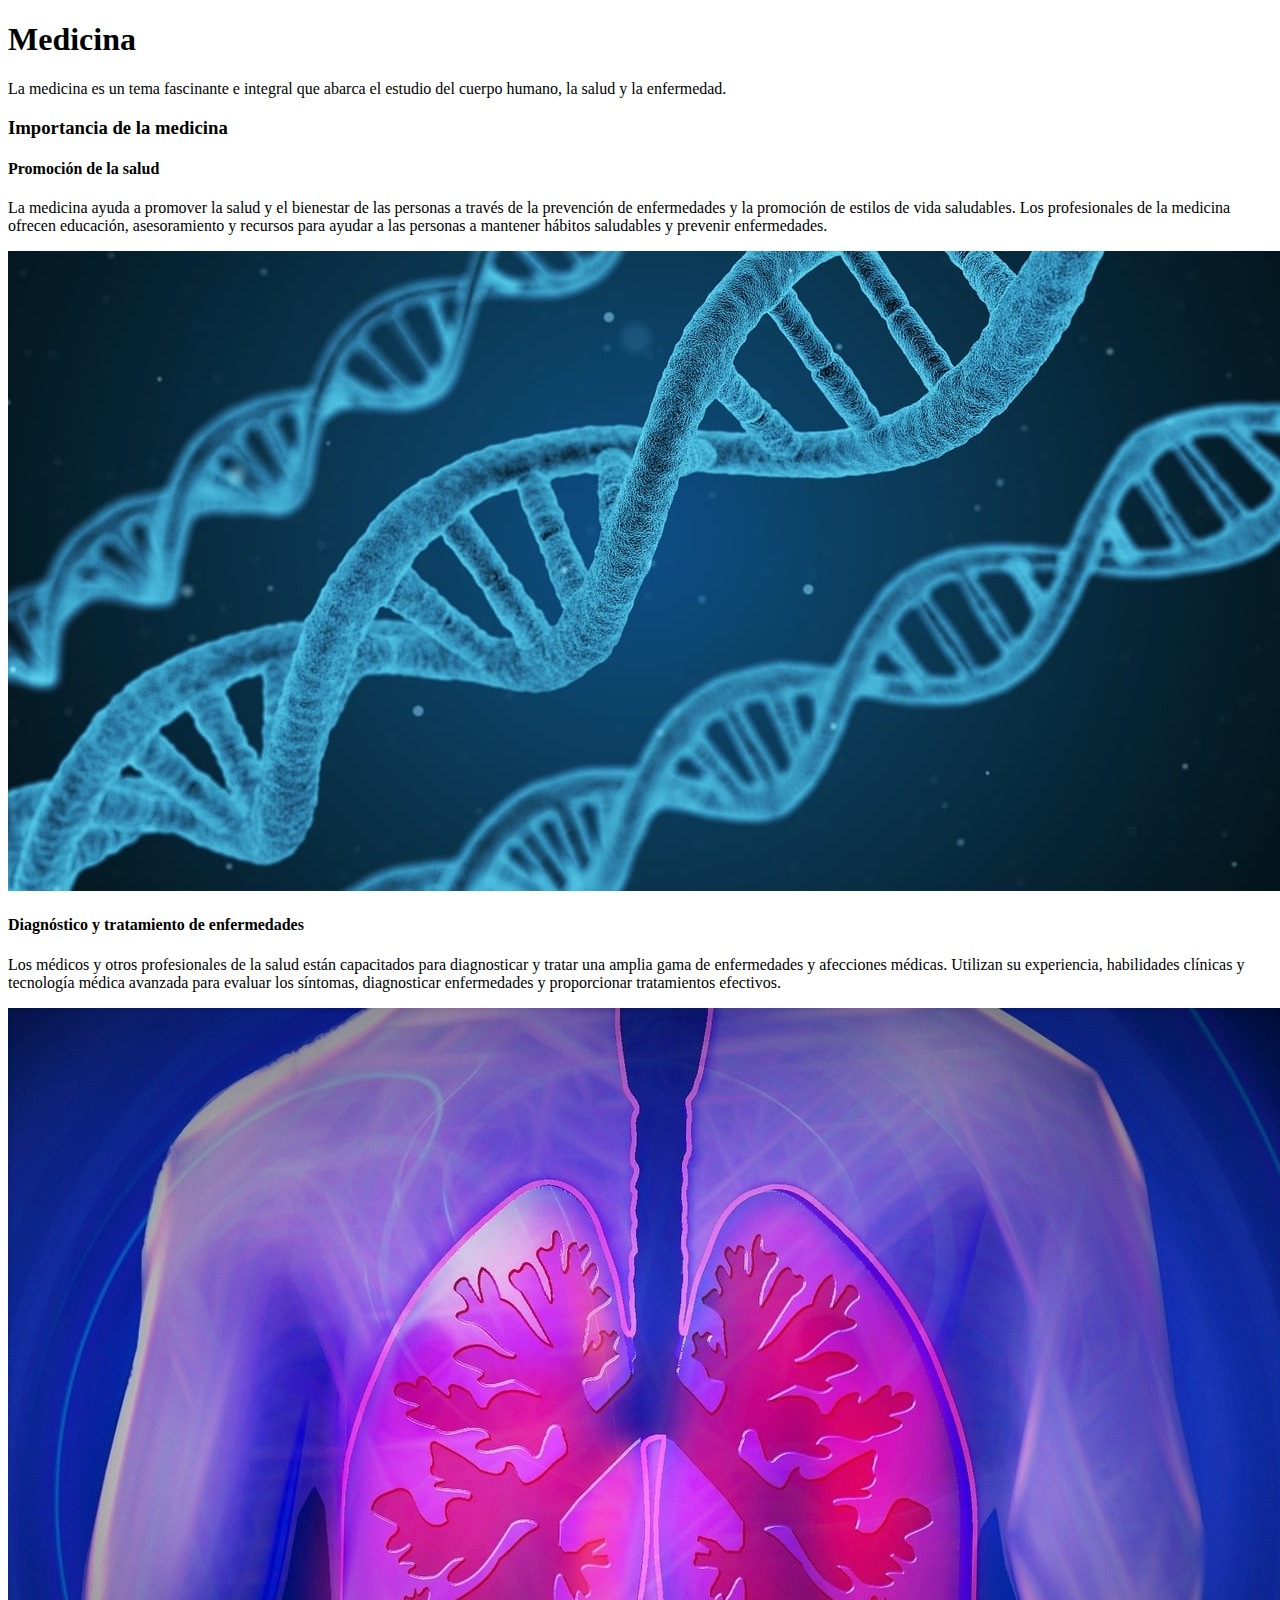
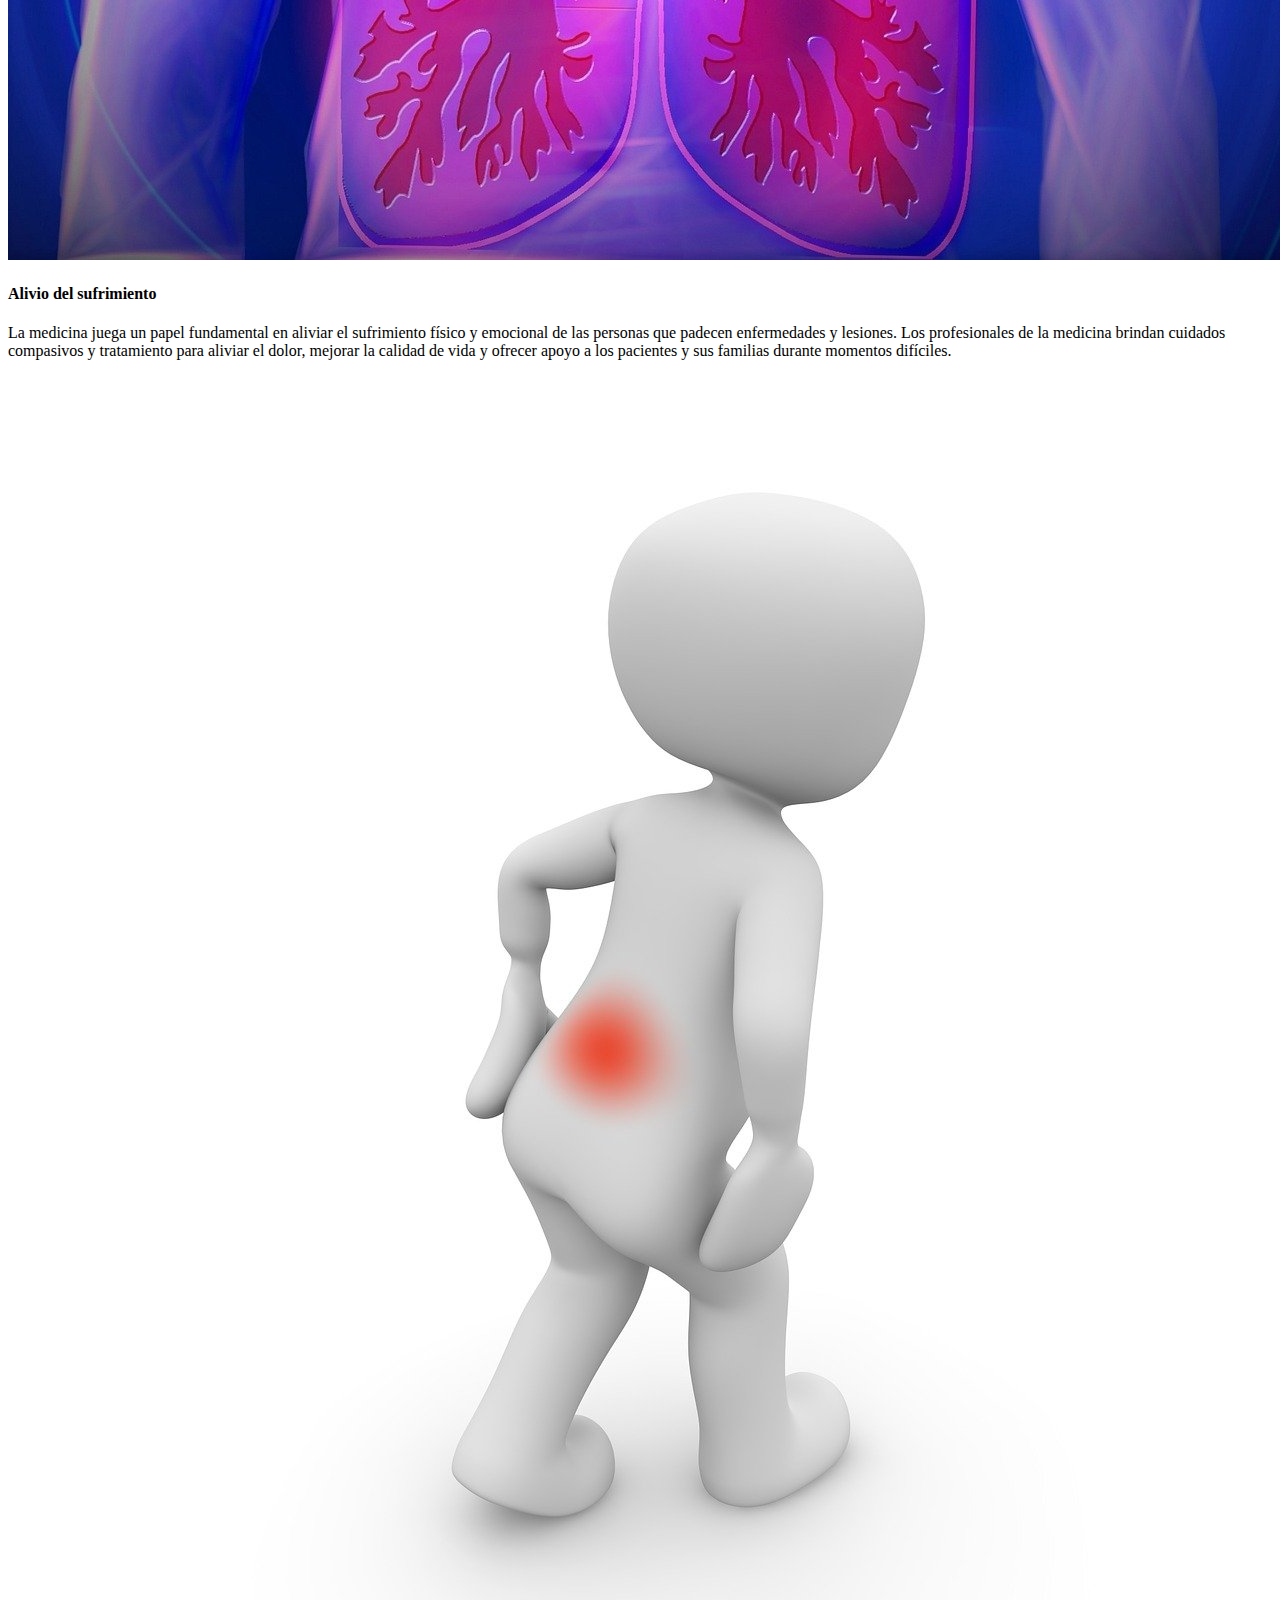
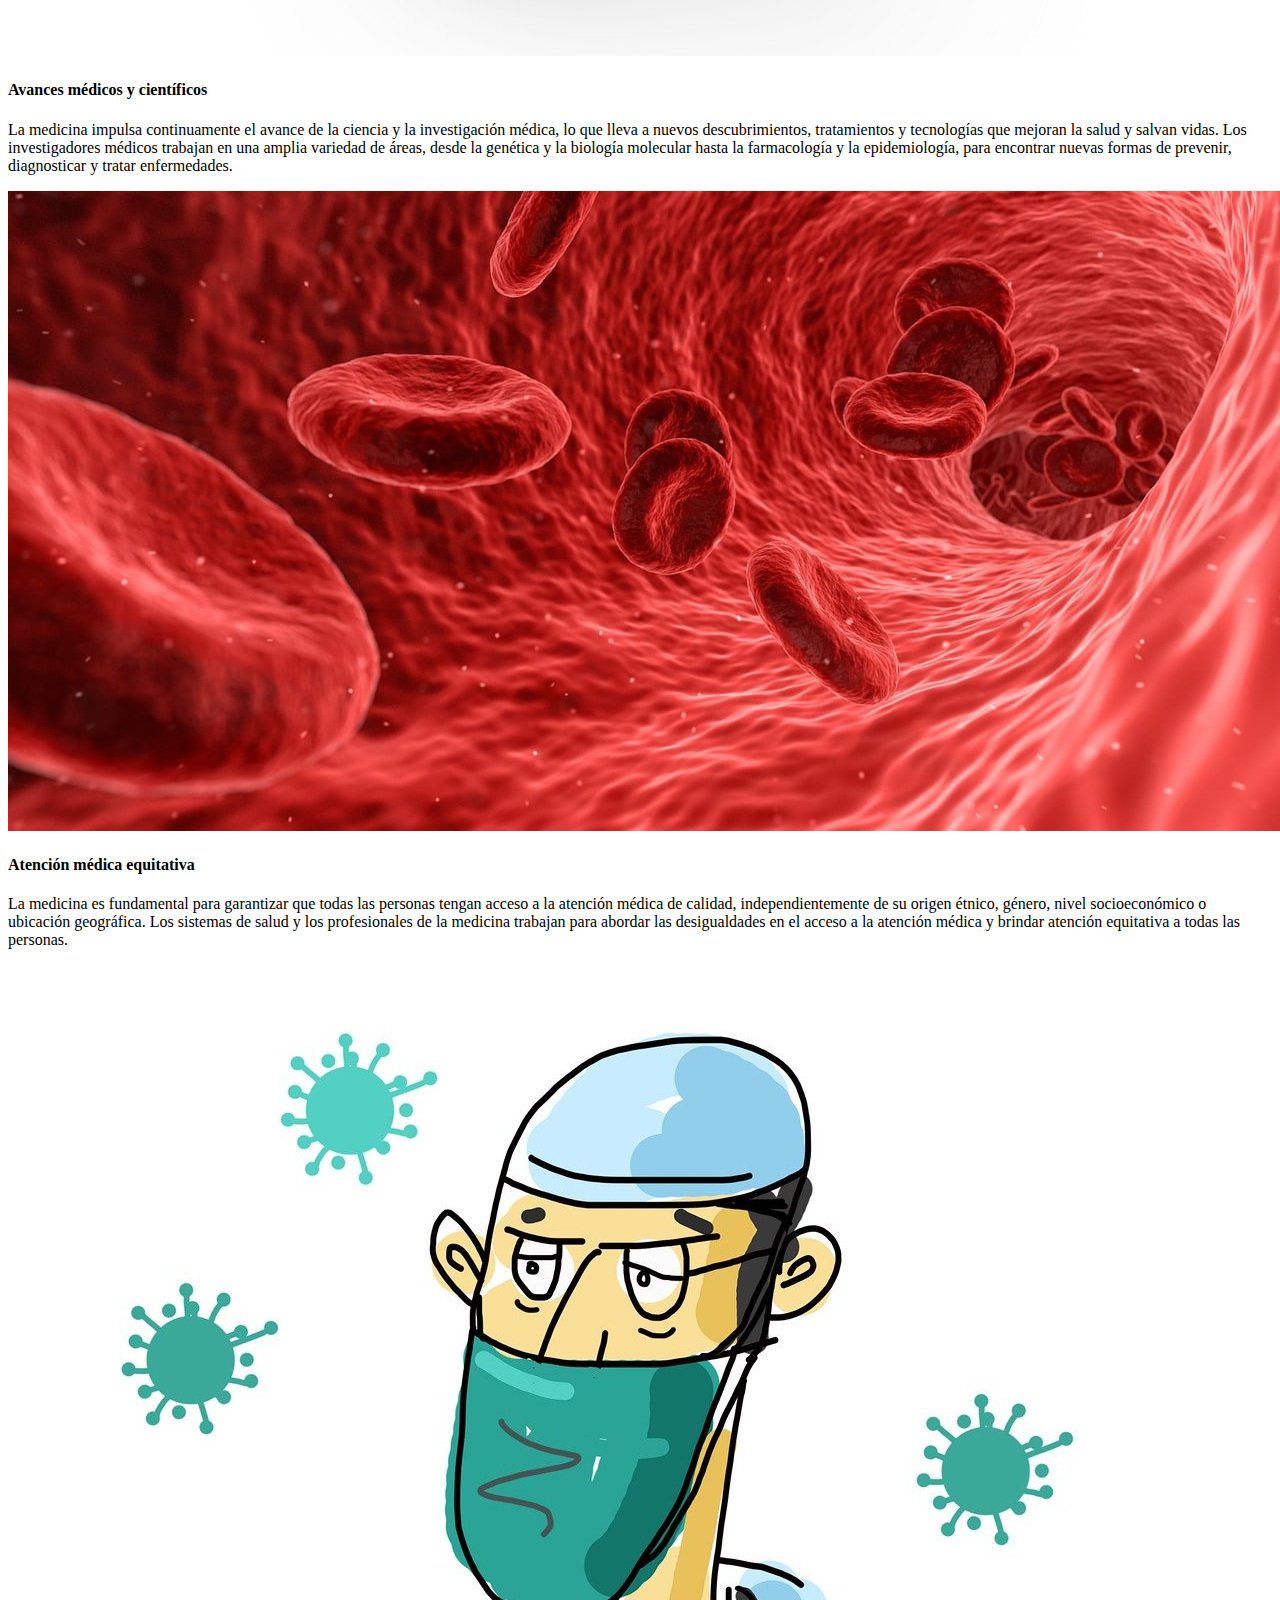
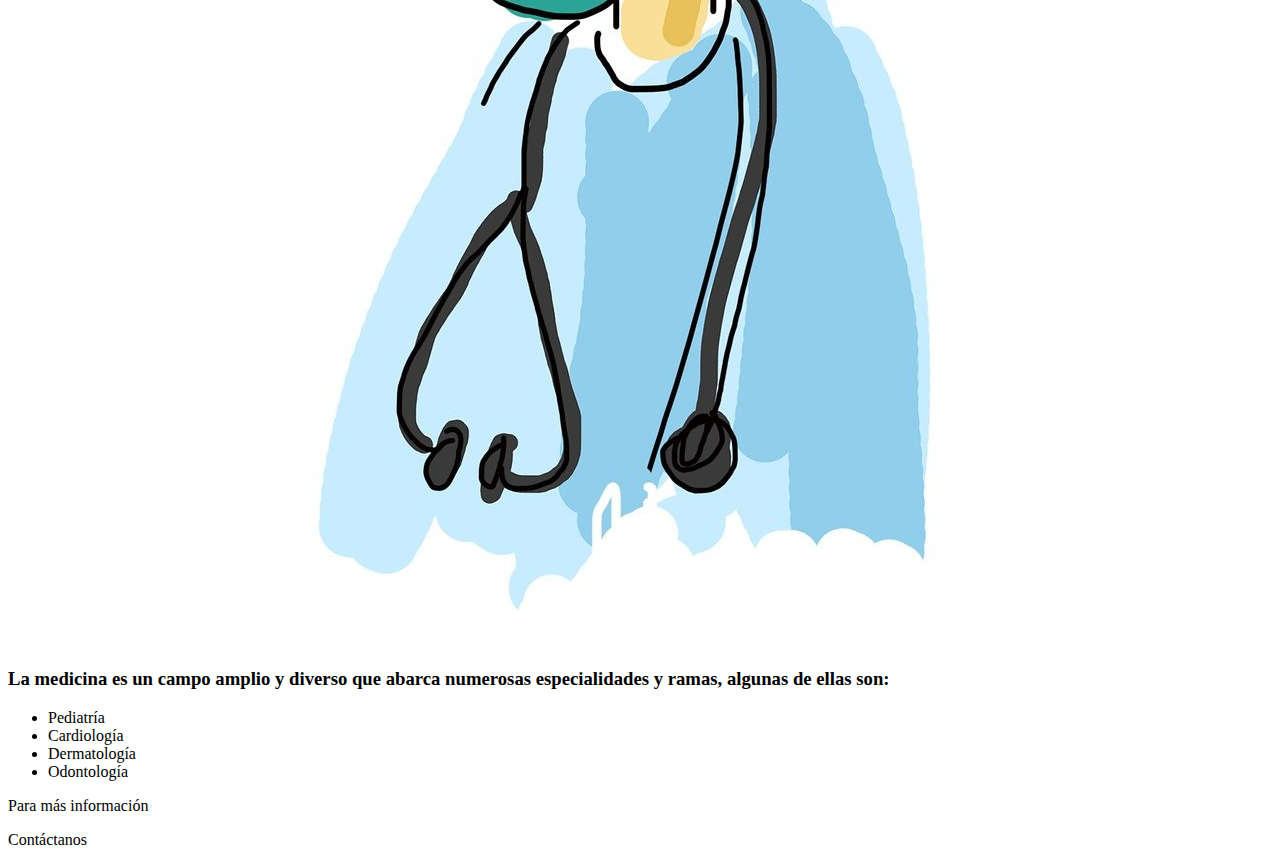
==== index.html @ 338a481c "agregado de informacion 1" ====
<!DOCTYPE html>
<html lang="es">
    <head>
        <link rel="stylesheet" type="text/css" href="./index.css"/>
        <title>Medicina</title>
    </head>
    <header>
        <h1>Medicina</h1>
        <p>La medicina es un tema fascinante e integral que abarca el estudio del cuerpo humano, la salud y la enfermedad. </p>
    </header>
    <body>
        <div>
            <h3>Importancia de la medicina</h3>
        </div>
        <div>
            <h4>Promoción de la salud</h4>
            <p>La medicina ayuda a promover la salud y el bienestar de las personas a través de la prevención de enfermedades y la promoción de
                estilos de vida saludables. Los profesionales de la medicina ofrecen educación, asesoramiento y recursos para ayudar a las 
                personas a mantener hábitos saludables y prevenir enfermedades.</p>
            <img src="./imagenes/imagen1.jpg" alt="imagen1">
        </div>  
        <div>
            <h4>Diagnóstico y tratamiento de enfermedades</h4>
            <p>Los médicos y otros profesionales de la salud están capacitados para diagnosticar y tratar una amplia gama de enfermedades y 
                afecciones médicas. Utilizan su experiencia, habilidades clínicas y tecnología médica avanzada para evaluar los síntomas, 
                diagnosticar enfermedades y proporcionar tratamientos efectivos.</p>
            <img src="./imagenes/imagen2.jpg" alt="imagen2">
        </div>
        <div>
            <h4>Alivio del sufrimiento</h4>
            <p>La medicina juega un papel fundamental en aliviar el sufrimiento físico y emocional de las personas que padecen enfermedades y 
                lesiones. Los profesionales de la medicina brindan cuidados compasivos y tratamiento para aliviar el dolor, mejorar la calidad 
                de vida y ofrecer apoyo a los pacientes y sus familias durante momentos difíciles.</p>
            <img src="./imagenes/imagen3.jpg" alt="imagen3">
        </div>
        <div>
            <h4>Avances médicos y científicos</h4>
            <p> La medicina impulsa continuamente el avance de la ciencia y la investigación médica, lo que lleva a nuevos descubrimientos, 
                tratamientos y tecnologías que mejoran la salud y salvan vidas. Los investigadores médicos trabajan en una amplia variedad de 
                áreas, desde la genética y la biología molecular hasta la farmacología y la epidemiología, para encontrar nuevas formas de 
                prevenir, diagnosticar y tratar enfermedades.</p>
            <img src="./imagenes/imagen4.jpg" alt="imagen4">
        </div>
        <div>
            <h4>Atención médica equitativa</h4>
            <p>La medicina es fundamental para garantizar que todas las personas tengan acceso a la atención médica de calidad, 
                independientemente de su origen étnico, género, nivel socioeconómico o ubicación geográfica. Los sistemas de salud y los 
                profesionales de la medicina trabajan para abordar las desigualdades en el acceso a la atención médica y brindar atención 
                equitativa a todas las personas.</p>
            <img src="./imagenes/imagen5.jpeg" alt="imagen5">
        </div>
        <div>
            <h3>La medicina es un campo amplio y diverso que abarca numerosas especialidades y ramas, algunas de ellas son:</h3>
            <ul>
                <li>Pediatría</li>
                <li>Cardiología</li>
                <li>Dermatología</li>
                <li>Odontología</li>
            </ul>
        </div>
    </body>
    <footer>
        <p>Para más información</p>
        <p>Contáctanos</p>
    </footer>
</html>
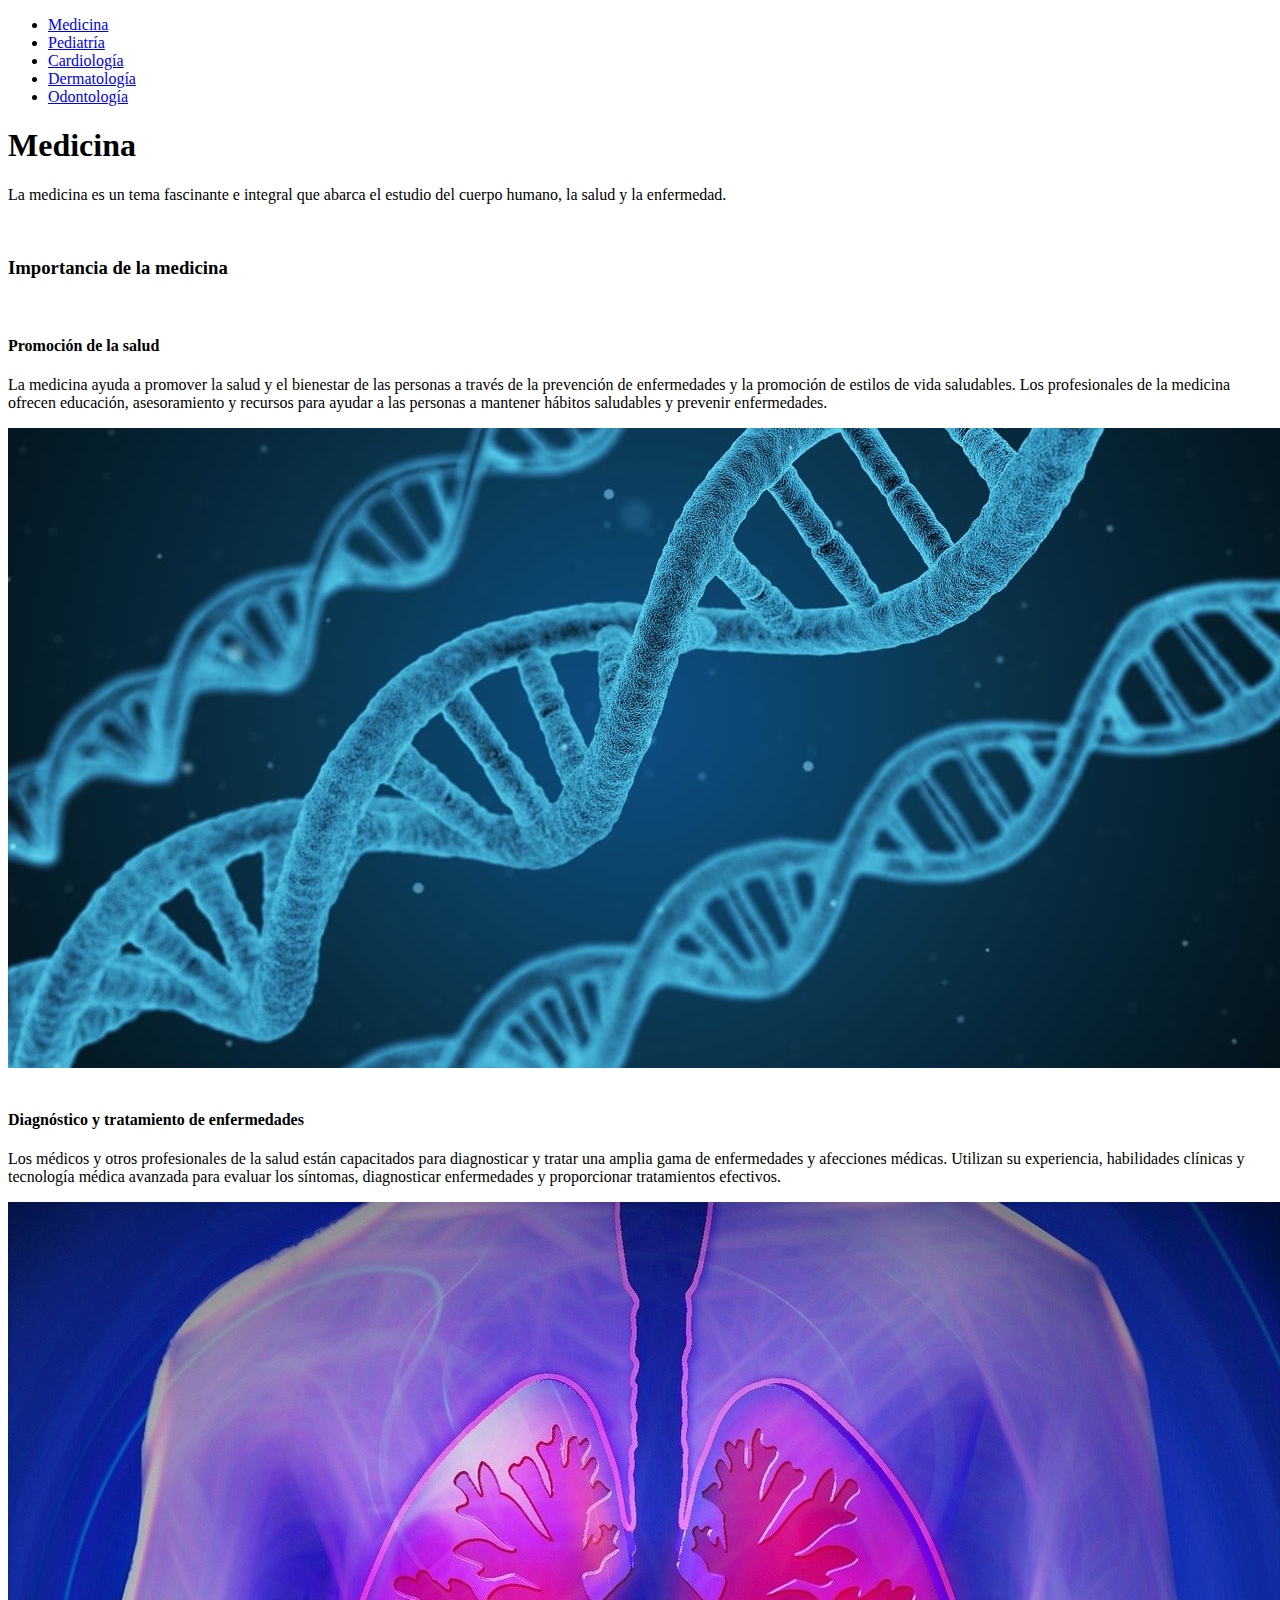
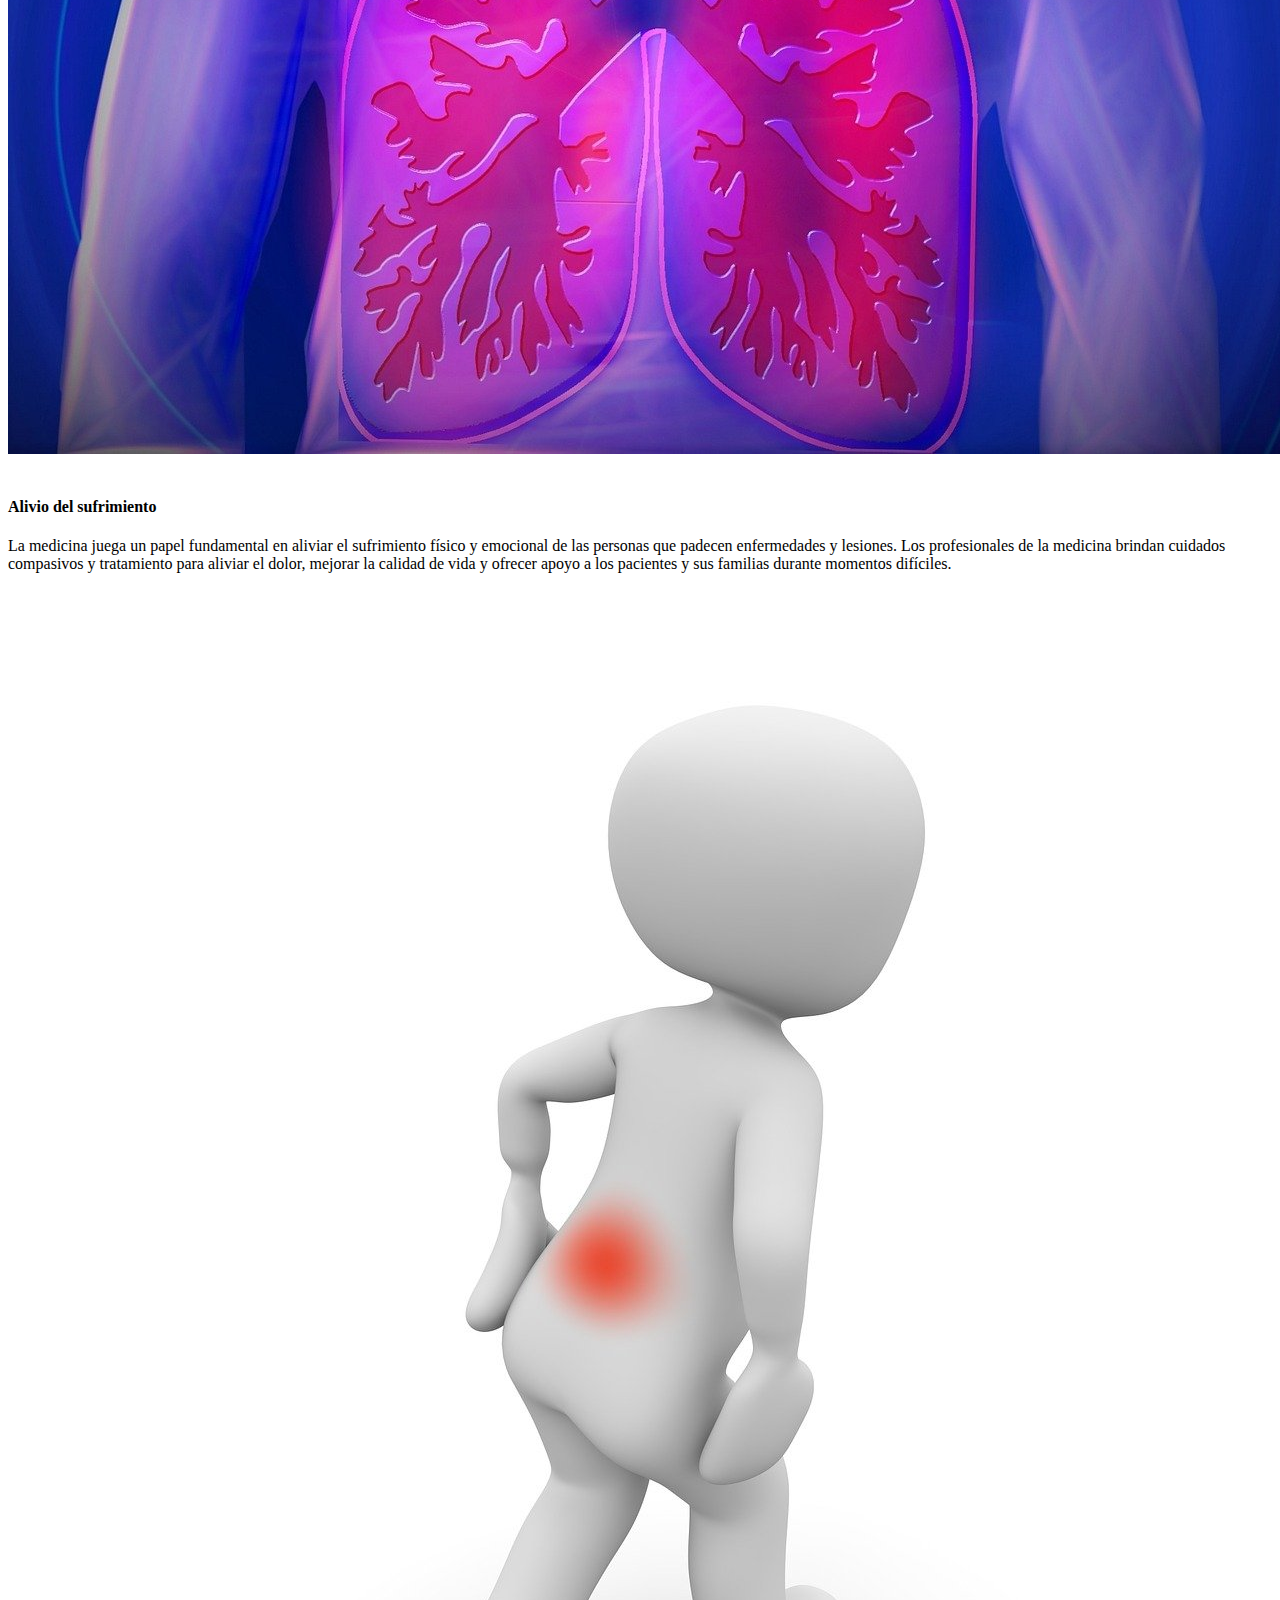
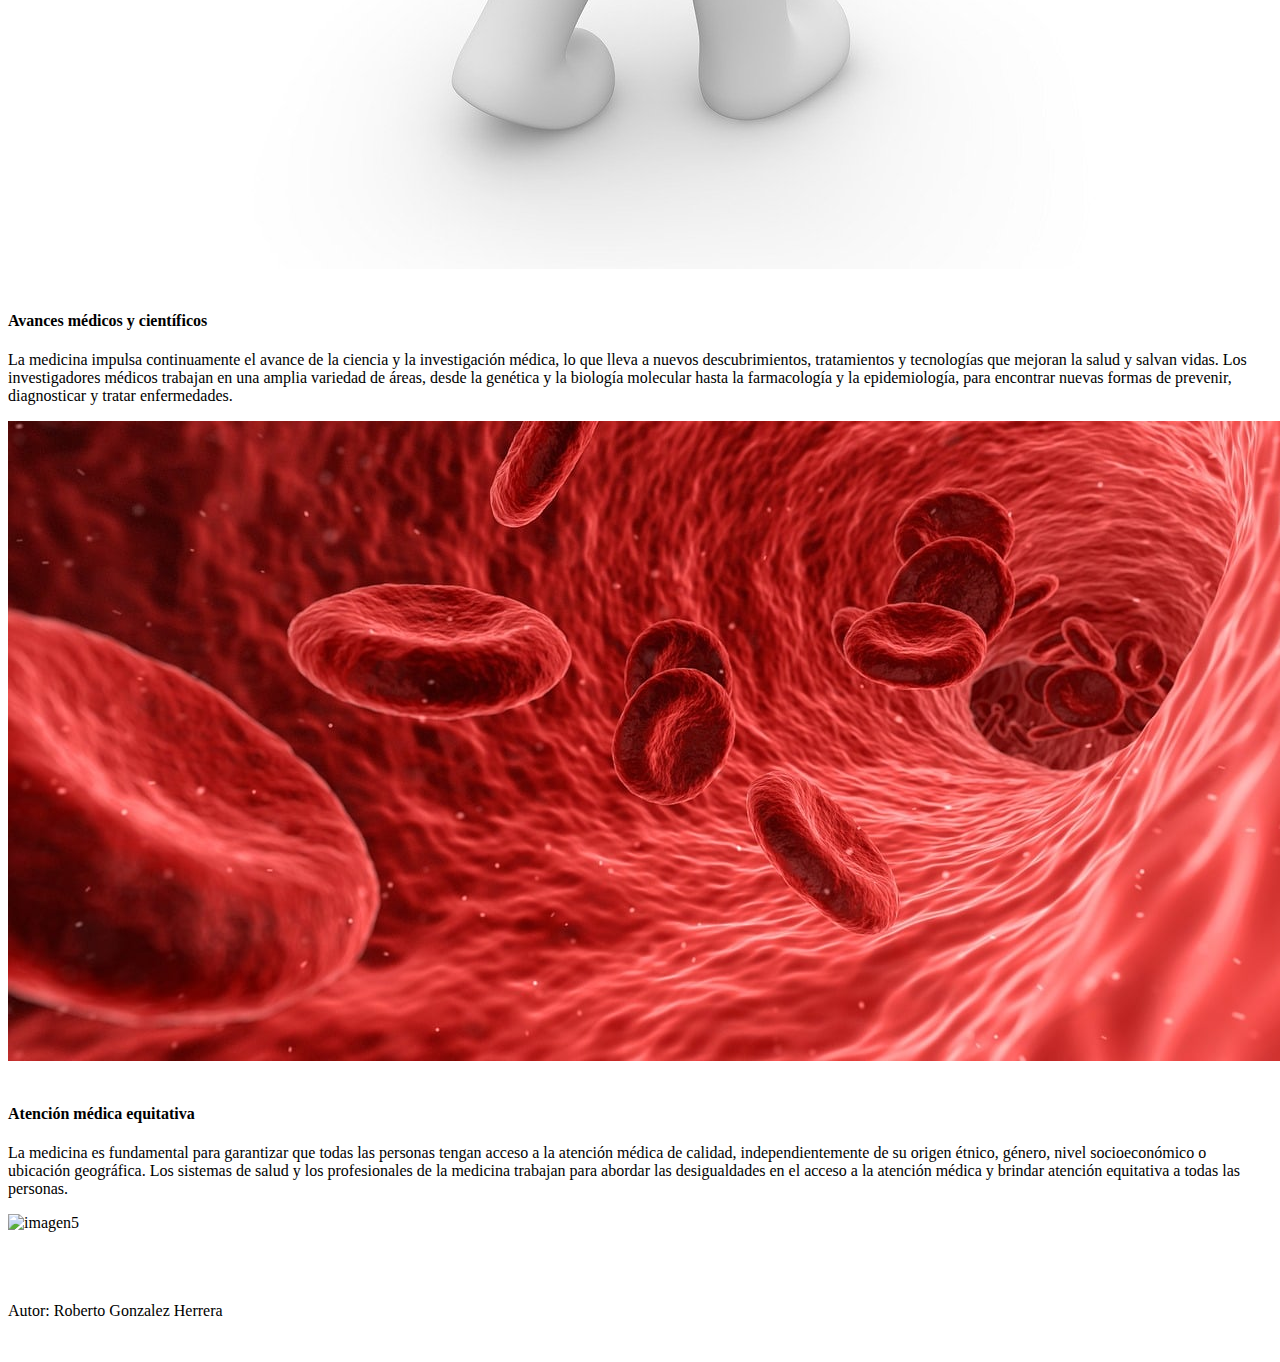
==== commit 67ae7cd7: "Relacion de imagenes" ====
--- a/index.html
+++ b/index.html
@@ -2,65 +2,77 @@
 <html lang="es">
     <head>
         <link rel="stylesheet" type="text/css" href="./index.css"/>
+        <meta charset="UTF-8">
+        <meta name="viewport" content="width=device-width, initial-scale=1.0">
         <title>Medicina</title>
+        <link rel="shortcut icon" href="./imagenes/imagen5.jpg">
     </head>
     <header>
+        <nav>
+            <ul>
+                <li><a href="/index.html">Medicina</a></li>
+                <li><a href="./pediatria.html">Pediatría</a></li>
+                <li><a href="./cardiologia.html">Cardiología</a></li>
+                <li><a href="./dermatologia.html">Dermatología</a></li>
+                <li><a href="./odontologia.html">Odontología</a></li>
+            </ul>
+        </nav>
         <h1>Medicina</h1>
         <p>La medicina es un tema fascinante e integral que abarca el estudio del cuerpo humano, la salud y la enfermedad. </p>
     </header>
     <body>
-        <div>
+        <br>
+        <div class="texto">
             <h3>Importancia de la medicina</h3>
         </div>
-        <div>
+        <br>
+        <div class="texto">
             <h4>Promoción de la salud</h4>
             <p>La medicina ayuda a promover la salud y el bienestar de las personas a través de la prevención de enfermedades y la promoción de
                 estilos de vida saludables. Los profesionales de la medicina ofrecen educación, asesoramiento y recursos para ayudar a las 
                 personas a mantener hábitos saludables y prevenir enfermedades.</p>
-            <img src="./imagenes/imagen1.jpg" alt="imagen1">
+            <img class="imagenes"  src="./imagenes/imagen1.jpg" alt="imagen1">
         </div>  
-        <div>
+        <br>
+        <div class="texto">
             <h4>Diagnóstico y tratamiento de enfermedades</h4>
             <p>Los médicos y otros profesionales de la salud están capacitados para diagnosticar y tratar una amplia gama de enfermedades y 
                 afecciones médicas. Utilizan su experiencia, habilidades clínicas y tecnología médica avanzada para evaluar los síntomas, 
                 diagnosticar enfermedades y proporcionar tratamientos efectivos.</p>
-            <img src="./imagenes/imagen2.jpg" alt="imagen2">
+            <img class="imagenes" src="./imagenes/imagen2.jpg" alt="imagen2">
         </div>
-        <div>
+        <br>
+        <div class="texto">
             <h4>Alivio del sufrimiento</h4>
             <p>La medicina juega un papel fundamental en aliviar el sufrimiento físico y emocional de las personas que padecen enfermedades y 
                 lesiones. Los profesionales de la medicina brindan cuidados compasivos y tratamiento para aliviar el dolor, mejorar la calidad 
                 de vida y ofrecer apoyo a los pacientes y sus familias durante momentos difíciles.</p>
-            <img src="./imagenes/imagen3.jpg" alt="imagen3">
+            <img  class="imagenes"src="./imagenes/imagen3.jpg" alt="imagen3">
         </div>
-        <div>
+        <br>
+        <div class="texto">
             <h4>Avances médicos y científicos</h4>
             <p> La medicina impulsa continuamente el avance de la ciencia y la investigación médica, lo que lleva a nuevos descubrimientos, 
                 tratamientos y tecnologías que mejoran la salud y salvan vidas. Los investigadores médicos trabajan en una amplia variedad de 
                 áreas, desde la genética y la biología molecular hasta la farmacología y la epidemiología, para encontrar nuevas formas de 
                 prevenir, diagnosticar y tratar enfermedades.</p>
-            <img src="./imagenes/imagen4.jpg" alt="imagen4">
+            <img class="imagenes" src="./imagenes/imagen4.jpg" alt="imagen4">
         </div>
-        <div>
+        <br>
+        <div class="texto">
             <h4>Atención médica equitativa</h4>
             <p>La medicina es fundamental para garantizar que todas las personas tengan acceso a la atención médica de calidad, 
                 independientemente de su origen étnico, género, nivel socioeconómico o ubicación geográfica. Los sistemas de salud y los 
                 profesionales de la medicina trabajan para abordar las desigualdades en el acceso a la atención médica y brindar atención 
                 equitativa a todas las personas.</p>
-            <img src="./imagenes/imagen5.jpeg" alt="imagen5">
+            <img class="imagenes" src="./imagenes/imagen5.jpg" alt="imagen5">
         </div>
-        <div>
-            <h3>La medicina es un campo amplio y diverso que abarca numerosas especialidades y ramas, algunas de ellas son:</h3>
-            <ul>
-                <li>Pediatría</li>
-                <li>Cardiología</li>
-                <li>Dermatología</li>
-                <li>Odontología</li>
-            </ul>
-        </div>
+        <br>
+        <br>
     </body>
     <footer>
-        <p>Para más información</p>
-        <p>Contáctanos</p>
+        <br>
+        <p>Autor: Roberto Gonzalez Herrera</p>
+        <br>
     </footer>
 </html>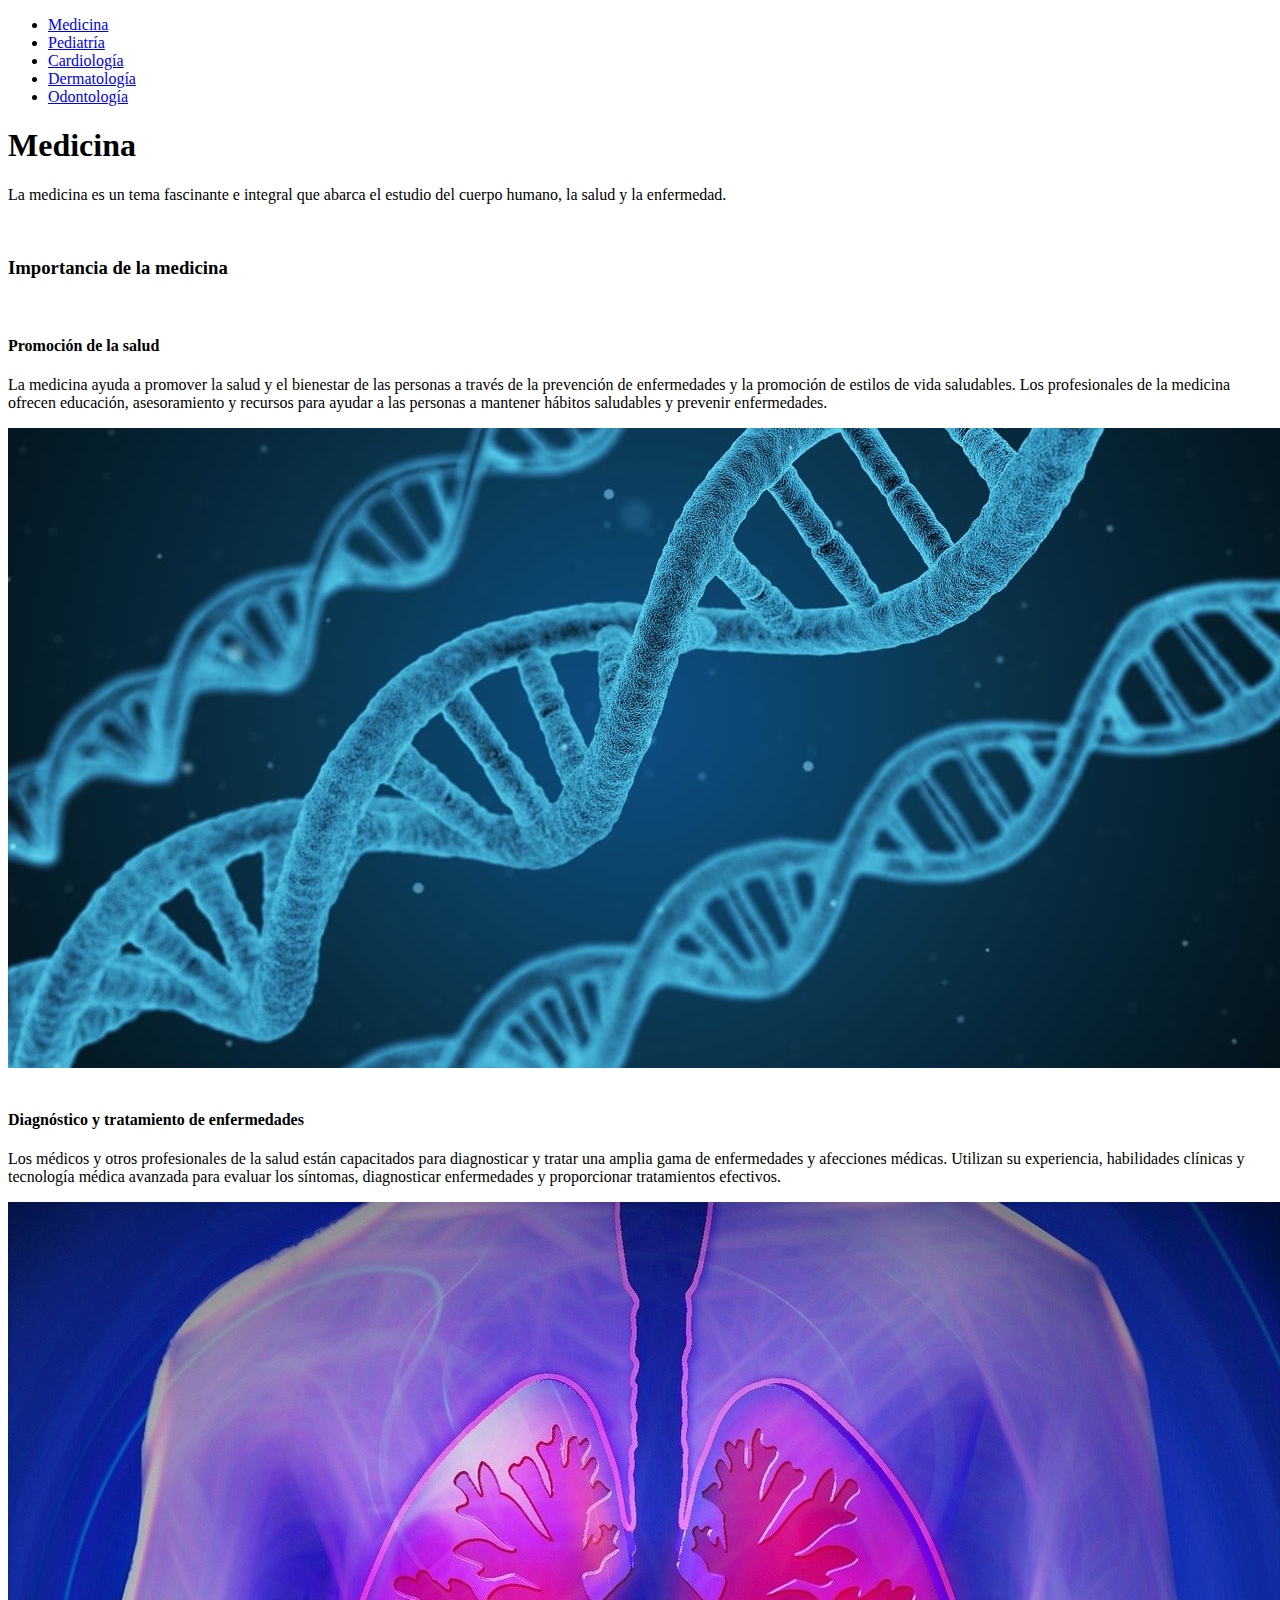
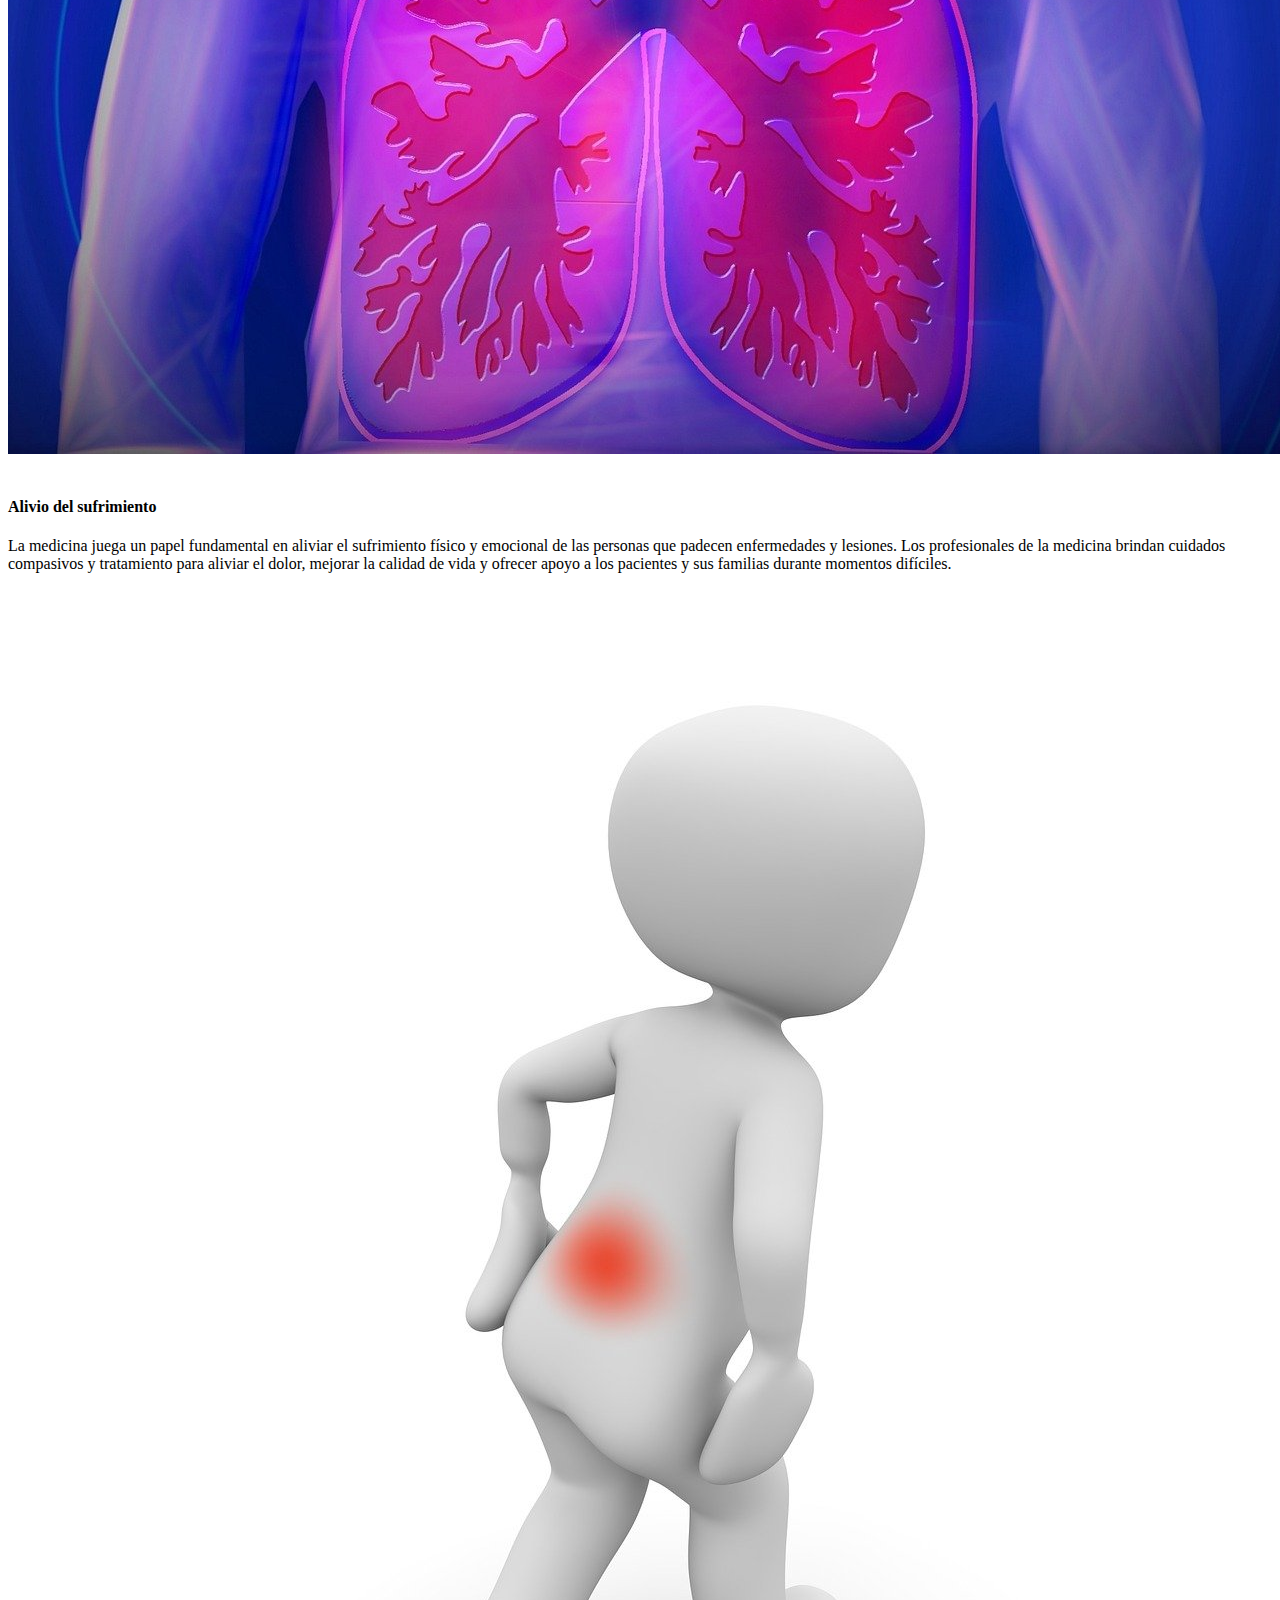
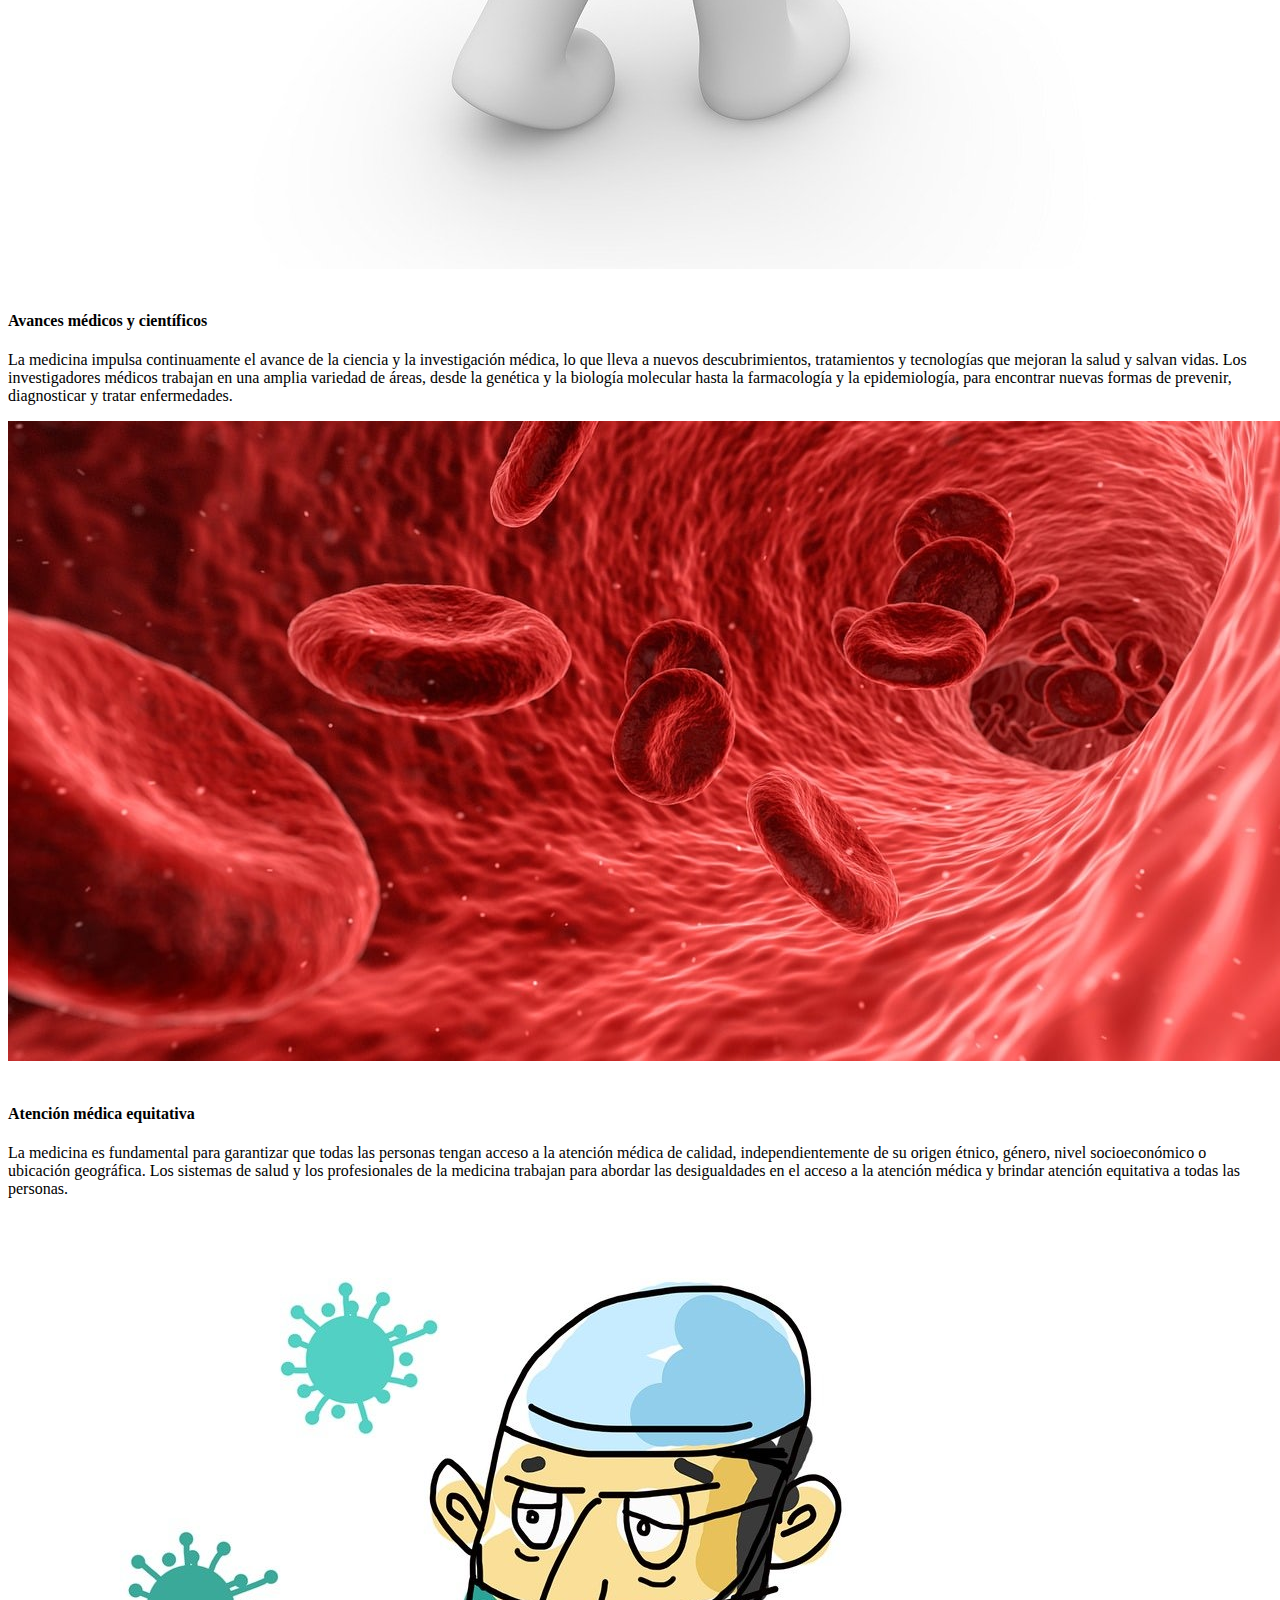
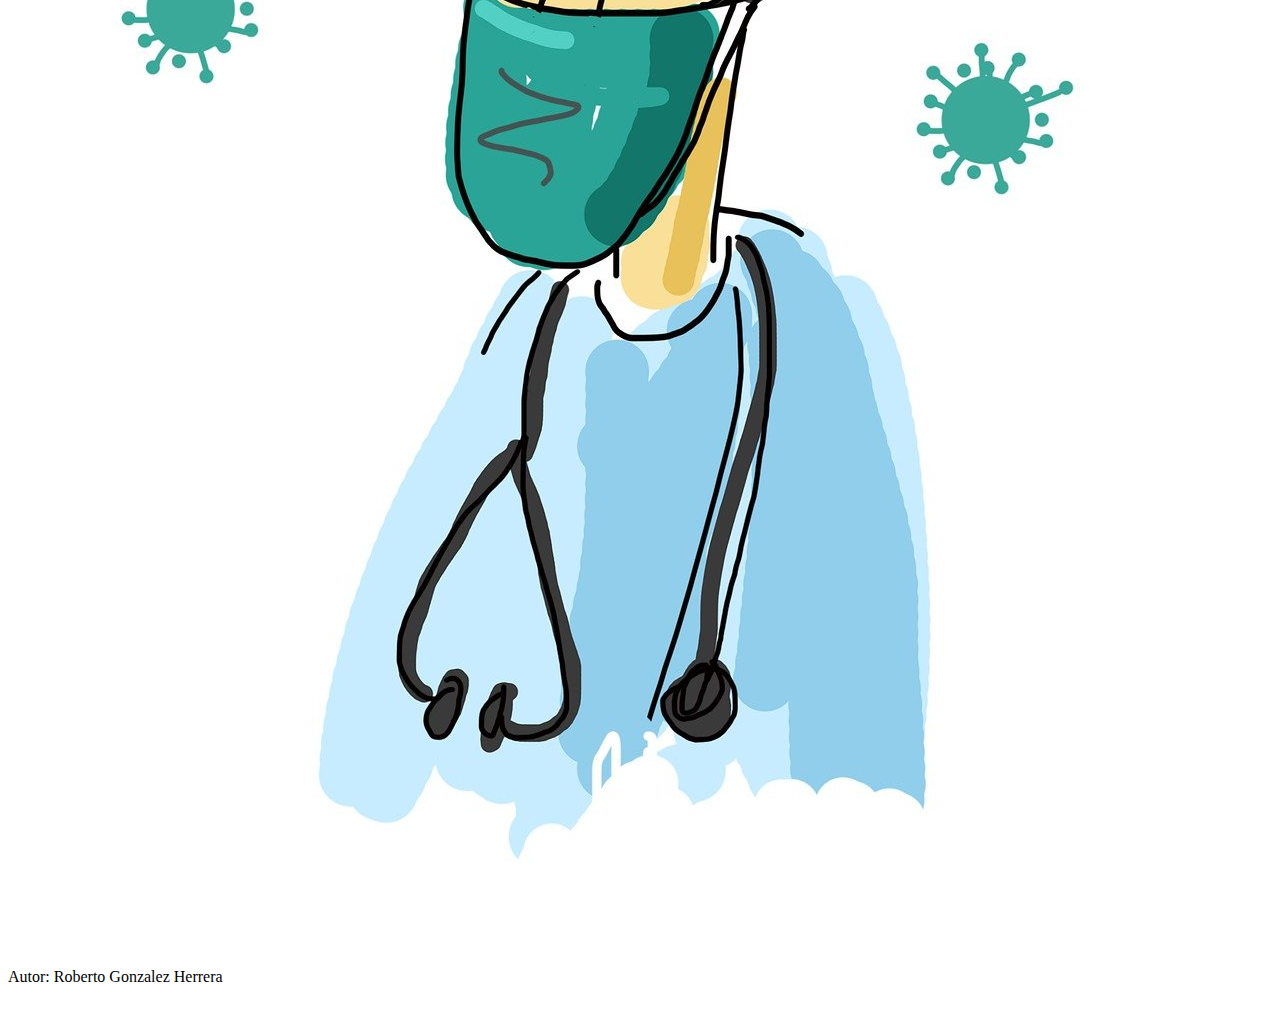
==== commit 36f6ae9f: "Agregacion de cardiologia y dermatologia" ====
--- a/index.html
+++ b/index.html
@@ -5,12 +5,12 @@
         <meta charset="UTF-8">
         <meta name="viewport" content="width=device-width, initial-scale=1.0">
         <title>Medicina</title>
-        <link rel="shortcut icon" href="./imagenes/imagen5.jpg">
+        <link rel="shortcut icon" href="./imagenes/imagen5.jpeg">
     </head>
     <header>
         <nav>
             <ul>
-                <li><a href="/index.html">Medicina</a></li>
+                <li><a href="./index.html">Medicina</a></li>
                 <li><a href="./pediatria.html">Pediatría</a></li>
                 <li><a href="./cardiologia.html">Cardiología</a></li>
                 <li><a href="./dermatologia.html">Dermatología</a></li>
@@ -47,7 +47,7 @@
             <p>La medicina juega un papel fundamental en aliviar el sufrimiento físico y emocional de las personas que padecen enfermedades y 
                 lesiones. Los profesionales de la medicina brindan cuidados compasivos y tratamiento para aliviar el dolor, mejorar la calidad 
                 de vida y ofrecer apoyo a los pacientes y sus familias durante momentos difíciles.</p>
-            <img  class="imagenes"src="./imagenes/imagen3.jpg" alt="imagen3">
+            <img  class="imagenes" src="./imagenes/imagen3.jpg" alt="imagen3">
         </div>
         <br>
         <div class="texto">
@@ -65,7 +65,7 @@
                 independientemente de su origen étnico, género, nivel socioeconómico o ubicación geográfica. Los sistemas de salud y los 
                 profesionales de la medicina trabajan para abordar las desigualdades en el acceso a la atención médica y brindar atención 
                 equitativa a todas las personas.</p>
-            <img class="imagenes" src="./imagenes/imagen5.jpg" alt="imagen5">
+            <img class="imagenes" src="./imagenes/imagen5.jpeg" alt="imagen5">
         </div>
         <br>
         <br>
